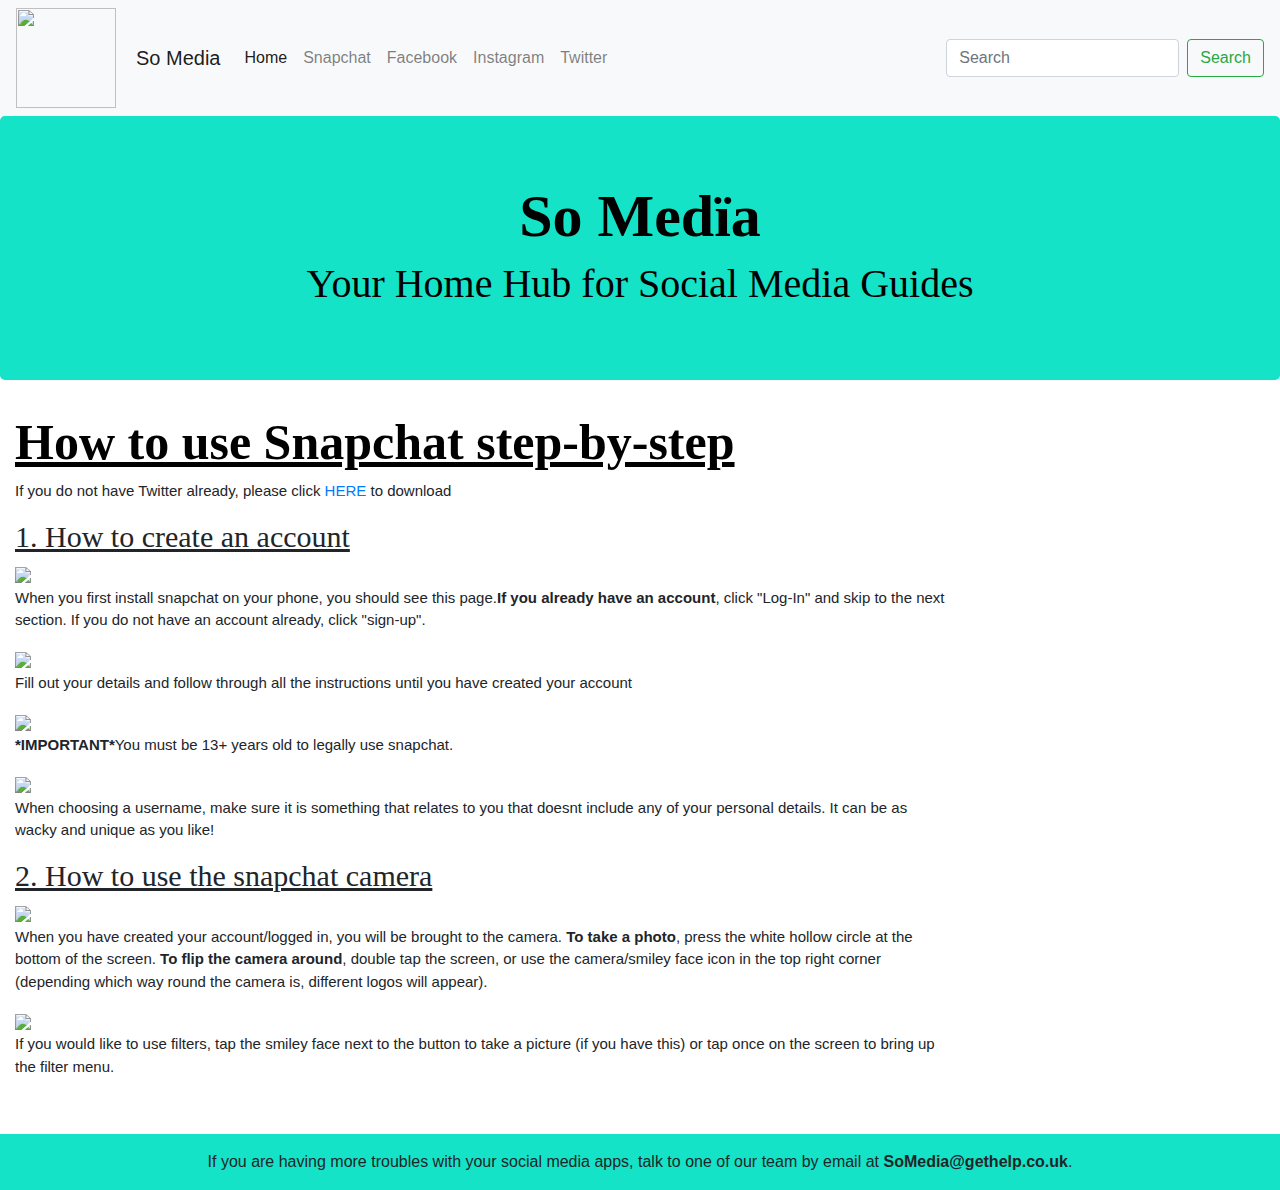
==== Snapchat.html @ 22637936 "Twitter page and hyperlinks" ====
<!DOCTYPE html>
<html>
  <head>
    <meta charset="UTF-8">
    <link href="css/bootstrap.css" rel="stylesheet">
    <link rel="stylesheet" type="text/css" href="css/stylesheetLauren.css">
    <script src="https://code.jquery.com/jquery-3.3.1.slim.min.js" integrity="sha384-q8i/X+965DzO0rT7abK41JStQIAqVgRVzpbzo5smXKp4YfRvH+8abtTE1Pi6jizo" crossorigin="anonymous"></script>
  <script src="https://cdnjs.cloudflare.com/ajax/libs/popper.js/1.14.3/umd/popper.min.js" integrity="sha384-ZMP7rVo3mIykV+2+9J3UJ46jBk0WLaUAdn689aCwoqbBJiSnjAK/l8WvCWPIPm49" crossorigin="anonymous"></script>
  <script src="https://stackpath.bootstrapcdn.com/bootstrap/4.1.3/js/bootstrap.min.js" integrity="sha384-ChfqqxuZUCnJSK3+MXmPNIyE6ZbWh2IMqE241rYiqJxyMiZ6OW/JmZQ5stwEULTy" crossorigin="anonymous"></script>
  <title>Home Page</title>
  </head>
  <body>

    <!-- Navbar -->
    <nav class="navbar navbar-expand-lg navbar-light bg-light">
      <img src="images/website_logo.png" width="100" height="100" class="d-inline-block align-top" alt="">
      <a id='heading' class="navbar-brand" href="#"> So Media
      </a>
        <button class="navbar-toggler" type="button" data-toggle="collapse" data-target="#navbarNavAltMarkup" aria-controls="navbarNavAltMarkup" aria-expanded="false" aria-label="Toggle navigation">
          <span class="navbar-toggler-icon"></span>
        </button>
        <div class="collapse navbar-collapse" id="navbarNavAltMarkup">
          <div class="navbar-nav">
            <a class="nav-item nav-link active" href="#">Home <span class="sr-only">(current)</span></a>
            <a class="nav-item nav-link" href="#">Snapchat</a>
            <a class="nav-item nav-link" href="#">Facebook</a>
            <a class="nav-item nav-link" href="#">Instagram</a>
            <a class="nav-item nav-link" href="#">Twitter</a>
          </div>
        </div>


      <form class="form-inline">
        <input class="form-control mr-sm-2" type="search" placeholder="Search" aria-label="Search">
        <button class="btn btn-outline-success my-2 my-sm-0" type="submit">Search</button>
      </form>
    </nav>
    <!-- End of navbar -->


<!-- Jumbotron with website title -->
    <div class="jumbotron jumbotron-title">
      <div class='container-fluid text-center'>
        <h1 style="font-size:60px;"><strong>So Medїa</strong></h1>
          <h2 style="font-size:40px;">Your Home Hub for Social Media Guides</h2>
      </div>
    </div>
  <!-- End of jumbotron -->

      <div class="col-sm-9">
        <h2 style="font-size:50px;"><strong><u>How to use Snapchat step-by-step</u></strong></h2>
            <p style="font-size:15px;"> If you do not have Twitter already, please click <a href="https://itunes.apple.com/gb/app/snapchat/id447188370?mt=8">HERE</a> to download</p>
        <h4 style="font-size:30px;"><u>1. How to create an account</u></h4>
        <img class="snapchat-image img-responsive" src="Website-Images/IMG_3070.png">
        <p style="font-size:15px;">When you first install snapchat on your phone, you should see this page.<strong>If you already have an account</strong>, click "Log-In" and skip to the next section. If you do not have an account already, click "sign-up".</p>
        <img class="snapchat-image img-responsive" src="Website-Images/IMG_3071.png">
        <p style="font-size:15px;">Fill out your details and follow through all the instructions until you have created your account</p>
        <img class="snapchat-image img-responsive" src="Website-Images/IMG_3072.png">
        <p style="font-size:15px;"><strong>*IMPORTANT*</strong>You must be 13+ years old to legally use snapchat.</p>
        <img class="snapchat-image img-responsive" src="Website-Images/IMG_3073.png">
        <p style="font-size:15px;">When choosing a username, make sure it is something that relates to you that doesnt include any of your personal details. It can be as wacky and unique as you like!</p>
        <p> </p>
        <h4 style="font-size:30px;"><u>2. How to use the snapchat camera</u></h4>
        <img class="snapchat-image img-responsive" src="Website-Images/IMG_3077.png">
        <p style="font-size:15px;">When you have created your account/logged in, you will be brought to the camera.
          <strong>To take a photo</strong>, press the white hollow circle at the bottom of the screen.
          <strong>To flip the camera around</strong>, double tap the screen, or use the camera/smiley face icon in the top right corner (depending which way round the camera is, different logos will appear).</p>
        <img class="snapchat-image img-responsive" src="Website-Images/IMG_3075.png">
        <p style="font-size:15px;">If you would like to use filters, tap the smiley face next to the button to take a picture (if you have this) or tap once on the screen to bring up the filter menu.</p>
      </div>
    </div>


<div class="footer">If you are having more troubles with your social media apps, talk to one of our team by email at<strong> SoMedia@gethelp.co.uk</strong>.</div>
---- css/stylesheetLauren.css ----
<style>
.footer {
  position: fixed;
  left: 0;
  bottom: 0;
  width: 100%;
  background-color: #14e3c7;
  color: white;
  text-align: center;
}
</style>

<div class="footer">
<p>Footer</p>
</div>

body {

}
h1 {
  color:black;
  font-family: Vodafone Rg;
  background-color: #14e3c7;
}
h2 {
  color:black;
  font-family:Vodafone Rg;
}

h4 {
  font-family: Vodafone Rg;
  background-color: White;
}

.jumbotron-title {
    background-color:#14e3c7;
}
/*
  * {box-sizing:border-box} */
  body {

  }
  #heading {
    padding-left: 20px;
  }
  h1 {
    color:black;
    font-family: 'Vodafone Rg';
    background-color: #14e3c7;
  }
  h2 {
    color:black;
    font-family: 'Vodafone Rg';
  }

  h4 {
    font-family: 'Vodafone Rg';
    background-color: White;
  }

  .jumbotron-title {
      background-color:#14e3c7;
  }
  /*
    * {box-sizing:border-box} */

  .snapchat-image {
    max-width: 200px;
  }

  #bottom_jumbo {
    padding-left: 225px;
  }

  /**
 * Demo Styles
 */

html {
  height: 100%;
  box-sizing: border-box;
}

*,
*:before,
*:after {
  box-sizing: inherit;
}

body {
  position: relative;
  margin: 0;
  padding-bottom: 6rem;
  min-height: 100%;
  font-family: "Helvetica Neue", Arial, sans-serif;
}

.demo {
  margin: 0 auto;
  padding-top: 64px;
  max-width: 640px;
  width: 94%;
}

.demo h1 {
  margin-top: 0;
}

/**
 * Footer Styles
 */

.footer {
  position: absolute;
  right: 0;
  bottom: 0;
  left: 0;
  padding: 1rem;
  background-color: #14e3c7;
  text-align: center;
}
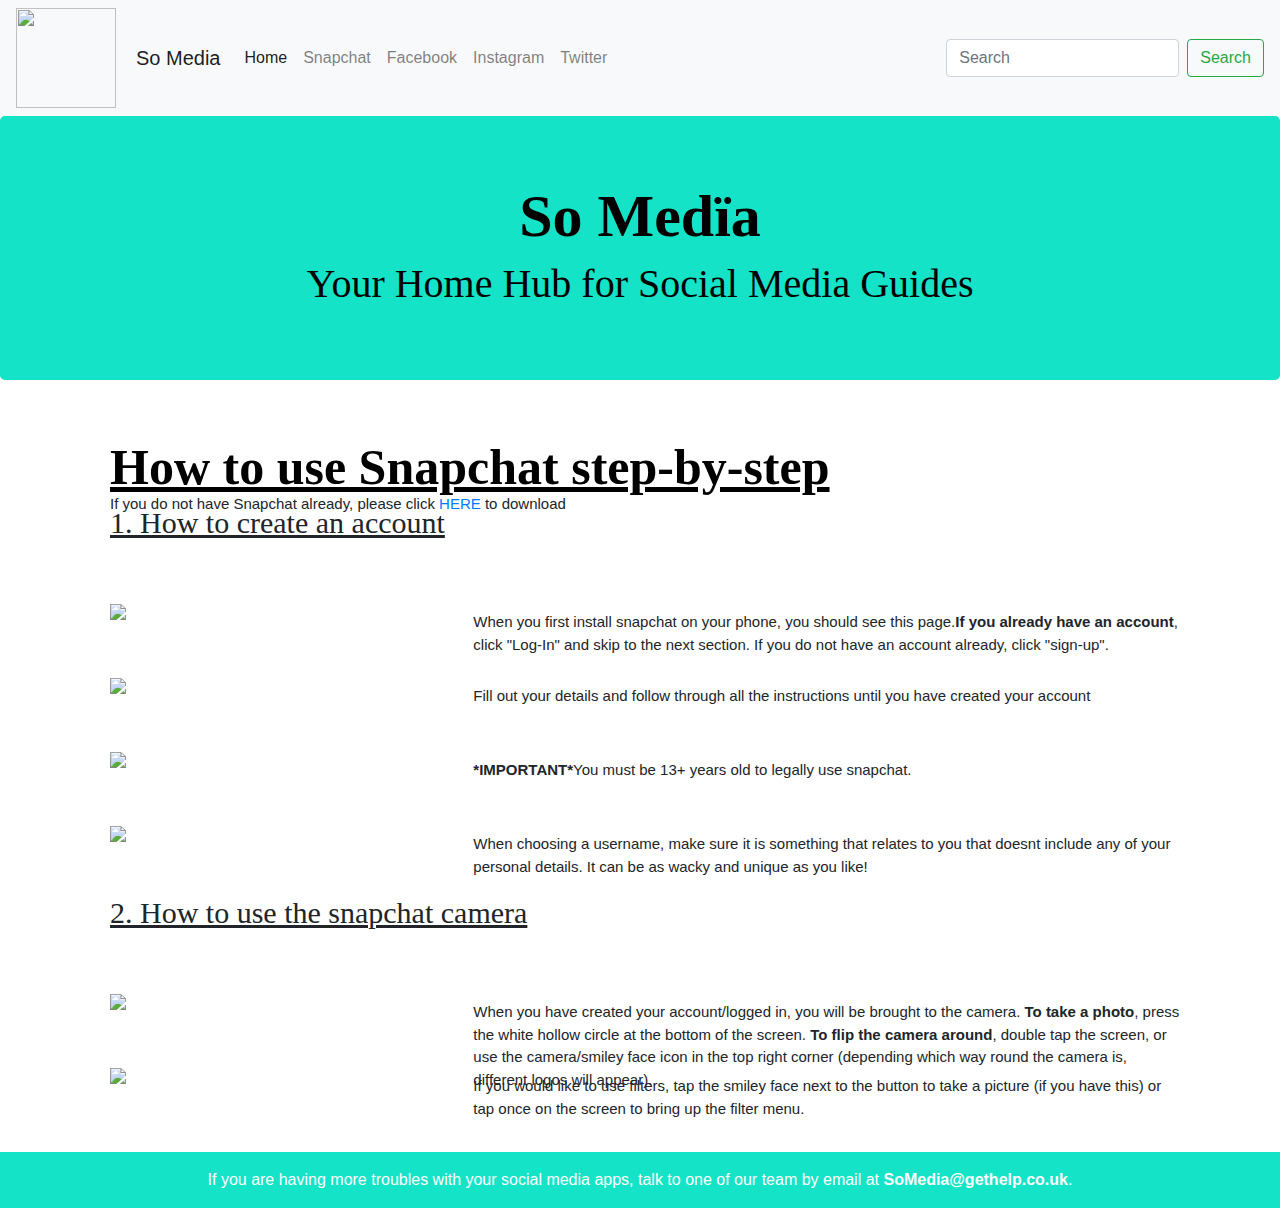
==== commit f24fbbf6: "changes" ====
--- a/Snapchat.html
+++ b/Snapchat.html
@@ -46,29 +46,80 @@
       </div>
     </div>
   <!-- End of jumbotron -->
-
+<div class='container'>
+  <div class='row'>
       <div class="col-sm-9">
         <h2 style="font-size:50px;"><strong><u>How to use Snapchat step-by-step</u></strong></h2>
-            <p style="font-size:15px;"> If you do not have Twitter already, please click <a href="https://itunes.apple.com/gb/app/snapchat/id447188370?mt=8">HERE</a> to download</p>
+            <p style="font-size:15px;"> If you do not have Snapchat already, please click <a href="https://itunes.apple.com/gb/app/snapchat/id447188370?mt=8">HERE</a> to download</p>
         <h4 style="font-size:30px;"><u>1. How to create an account</u></h4>
+      </div>
+  </div>
+
+    <div class='row'>
+      <div class='col-sm-4'>
         <img class="snapchat-image img-responsive" src="Website-Images/IMG_3070.png">
+      </div>
+      <div class='col-sm-8'>
         <p style="font-size:15px;">When you first install snapchat on your phone, you should see this page.<strong>If you already have an account</strong>, click "Log-In" and skip to the next section. If you do not have an account already, click "sign-up".</p>
-        <img class="snapchat-image img-responsive" src="Website-Images/IMG_3071.png">
-        <p style="font-size:15px;">Fill out your details and follow through all the instructions until you have created your account</p>
-        <img class="snapchat-image img-responsive" src="Website-Images/IMG_3072.png">
-        <p style="font-size:15px;"><strong>*IMPORTANT*</strong>You must be 13+ years old to legally use snapchat.</p>
-        <img class="snapchat-image img-responsive" src="Website-Images/IMG_3073.png">
-        <p style="font-size:15px;">When choosing a username, make sure it is something that relates to you that doesnt include any of your personal details. It can be as wacky and unique as you like!</p>
-        <p> </p>
-        <h4 style="font-size:30px;"><u>2. How to use the snapchat camera</u></h4>
-        <img class="snapchat-image img-responsive" src="Website-Images/IMG_3077.png">
-        <p style="font-size:15px;">When you have created your account/logged in, you will be brought to the camera.
-          <strong>To take a photo</strong>, press the white hollow circle at the bottom of the screen.
-          <strong>To flip the camera around</strong>, double tap the screen, or use the camera/smiley face icon in the top right corner (depending which way round the camera is, different logos will appear).</p>
-        <img class="snapchat-image img-responsive" src="Website-Images/IMG_3075.png">
-        <p style="font-size:15px;">If you would like to use filters, tap the smiley face next to the button to take a picture (if you have this) or tap once on the screen to bring up the filter menu.</p>
       </div>
     </div>
 
 
+    <div class='row'>
+      <div class='col-sm-4'>
+        <img class="snapchat-image img-responsive" src="Website-Images/IMG_3071.png">
+      </div>
+      <div class='col-sm-8'>
+        <p style="font-size:15px;">Fill out your details and follow through all the instructions until you have created your account</p>
+      </div>
+    </div>
+
+    <div class='row'>
+      <div class='col-sm-4'>
+        <img class="snapchat-image img-responsive" src="Website-Images/IMG_3072.png">
+      </div>
+        <div class='col-sm-8'>
+        <p style="font-size:15px;"><strong>*IMPORTANT*</strong>You must be 13+ years old to legally use snapchat.</p>
+      </div>
+    </div>
+
+    <div class='row'>
+      <div class='col-sm-4'>
+        <img class="snapchat-image img-responsive" src="Website-Images/IMG_3073.png">
+      </div>
+        <div class='col-sm-8'>
+          <p style="font-size:15px;">When choosing a username, make sure it is something that relates to you that doesnt include any of your personal details. It can be as wacky and unique as you like!</p><p>  </p>
+        </div>
+      </div>
+    </div>
+
+    <div class='container'>
+      <div class='row'>
+          <div class="col-sm-9">
+            <h4 style="font-size:30px;"><u>2. How to use the snapchat camera</u></h4>
+          </div>
+      </div>
+          <div class='row'>
+            <div class='col-sm-4'>
+              <img class="snapchat-image img-responsive" src="Website-Images/IMG_3077.png">
+            </div>
+
+            <div class='col-sm-8'>
+              <p style="font-size:15px;">When you have created your account/logged in, you will be brought to the camera.
+                <strong>To take a photo</strong>, press the white hollow circle at the bottom of the screen.
+                <strong>To flip the camera around</strong>, double tap the screen, or use the camera/smiley face icon in the top right corner (depending which way round the camera is, different logos will appear).</p>
+            </div>
+          </div>
+            <div class='row'>
+              <div class='col-sm-4'>
+                <img class="snapchat-image img-responsive" src="Website-Images/IMG_3075.png">
+              </div>
+                <div class='col-sm-8'>
+                  <p style="font-size:15px;">If you would like to use filters, tap the smiley face next to the button to take a picture (if you have this) or tap once on the screen to bring up the filter menu.</p>
+                </div>
+            </div>
+          </div>
+        </div>
+
+
 <div class="footer">If you are having more troubles with your social media apps, talk to one of our team by email at<strong> SoMedia@gethelp.co.uk</strong>.</div>
--- a/css/stylesheetLauren.css
+++ b/css/stylesheetLauren.css
@@ -1,4 +1,4 @@
-<style>
+
 .footer {
   position: fixed;
   left: 0;
@@ -8,11 +8,17 @@
   color: white;
   text-align: center;
 }
-</style>
+p {
+  top: 50%;
+  vertical-align: middle;
+  position: absolute;
+  
+}
 
-<div class="footer">
-<p>Footer</p>
-</div>
+.row {
+  padding: 25px;
+}
+
 
 body {
 
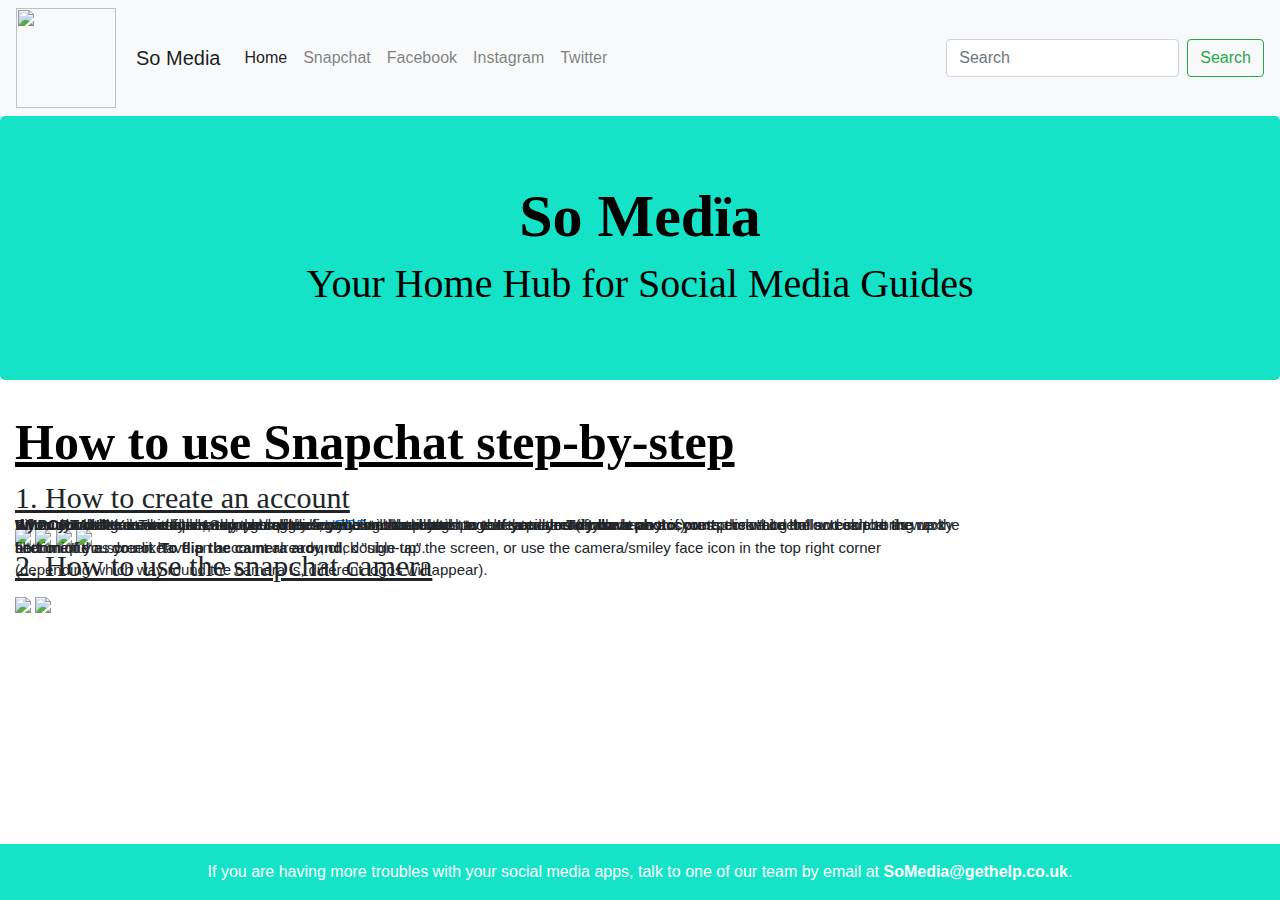
==== commit 2eee03c2: "snapchat and twitter" ====
--- a/Snapchat.html
+++ b/Snapchat.html
@@ -21,11 +21,11 @@
         </button>
         <div class="collapse navbar-collapse" id="navbarNavAltMarkup">
           <div class="navbar-nav">
-            <a class="nav-item nav-link active" href="#">Home <span class="sr-only">(current)</span></a>
-            <a class="nav-item nav-link" href="#">Snapchat</a>
+            <a class="nav-item nav-link active" href="index.html">Home <span class="sr-only">(current)</span></a>
+            <a class="nav-item nav-link" href="Snapchat.html">Snapchat</a>
             <a class="nav-item nav-link" href="#">Facebook</a>
             <a class="nav-item nav-link" href="#">Instagram</a>
-            <a class="nav-item nav-link" href="#">Twitter</a>
+            <a class="nav-item nav-link" href="Twitter.html">Twitter</a>
           </div>
         </div>
 
@@ -46,80 +46,29 @@
       </div>
     </div>
   <!-- End of jumbotron -->
-<div class='container'>
-  <div class='row'>
+
       <div class="col-sm-9">
         <h2 style="font-size:50px;"><strong><u>How to use Snapchat step-by-step</u></strong></h2>
-            <p style="font-size:15px;"> If you do not have Snapchat already, please click <a href="https://itunes.apple.com/gb/app/snapchat/id447188370?mt=8">HERE</a> to download</p>
+            <p style="font-size:15px;"> If you do not have Twitter already, please click <a href="https://itunes.apple.com/gb/app/snapchat/id447188370?mt=8">HERE</a> to download</p>
         <h4 style="font-size:30px;"><u>1. How to create an account</u></h4>
-      </div>
-  </div>
-
-    <div class='row'>
-      <div class='col-sm-4'>
         <img class="snapchat-image img-responsive" src="Website-Images/IMG_3070.png">
-      </div>
-      <div class='col-sm-8'>
         <p style="font-size:15px;">When you first install snapchat on your phone, you should see this page.<strong>If you already have an account</strong>, click "Log-In" and skip to the next section. If you do not have an account already, click "sign-up".</p>
+        <img class="snapchat-image img-responsive" src="Website-Images/IMG_3071.png">
+        <p style="font-size:15px;">Fill out your details and follow through all the instructions until you have created your account</p>
+        <img class="snapchat-image img-responsive" src="Website-Images/IMG_3072.png">
+        <p style="font-size:15px;"><strong>*IMPORTANT*</strong>You must be 13+ years old to legally use snapchat.</p>
+        <img class="snapchat-image img-responsive" src="Website-Images/IMG_3073.png">
+        <p style="font-size:15px;">When choosing a username, make sure it is something that relates to you that doesnt include any of your personal details. It can be as wacky and unique as you like!</p>
+        <p> </p>
+        <h4 style="font-size:30px;"><u>2. How to use the snapchat camera</u></h4>
+        <img class="snapchat-image img-responsive" src="Website-Images/IMG_3077.png">
+        <p style="font-size:15px;">When you have created your account/logged in, you will be brought to the camera.
+          <strong>To take a photo</strong>, press the white hollow circle at the bottom of the screen.
+          <strong>To flip the camera around</strong>, double tap the screen, or use the camera/smiley face icon in the top right corner (depending which way round the camera is, different logos will appear).</p>
+        <img class="snapchat-image img-responsive" src="Website-Images/IMG_3075.png">
+        <p style="font-size:15px;">If you would like to use filters, tap the smiley face next to the button to take a picture (if you have this) or tap once on the screen to bring up the filter menu.</p>
       </div>
     </div>
 
 
-    <div class='row'>
-      <div class='col-sm-4'>
-        <img class="snapchat-image img-responsive" src="Website-Images/IMG_3071.png">
-      </div>
-      <div class='col-sm-8'>
-        <p style="font-size:15px;">Fill out your details and follow through all the instructions until you have created your account</p>
-      </div>
-    </div>
-
-    <div class='row'>
-      <div class='col-sm-4'>
-        <img class="snapchat-image img-responsive" src="Website-Images/IMG_3072.png">
-      </div>
-        <div class='col-sm-8'>
-        <p style="font-size:15px;"><strong>*IMPORTANT*</strong>You must be 13+ years old to legally use snapchat.</p>
-      </div>
-    </div>
-
-    <div class='row'>
-      <div class='col-sm-4'>
-        <img class="snapchat-image img-responsive" src="Website-Images/IMG_3073.png">
-      </div>
-        <div class='col-sm-8'>
-          <p style="font-size:15px;">When choosing a username, make sure it is something that relates to you that doesnt include any of your personal details. It can be as wacky and unique as you like!</p><p>  </p>
-        </div>
-      </div>
-    </div>
-
-    <div class='container'>
-      <div class='row'>
-          <div class="col-sm-9">
-            <h4 style="font-size:30px;"><u>2. How to use the snapchat camera</u></h4>
-          </div>
-      </div>
-          <div class='row'>
-            <div class='col-sm-4'>
-              <img class="snapchat-image img-responsive" src="Website-Images/IMG_3077.png">
-            </div>
-
-            <div class='col-sm-8'>
-              <p style="font-size:15px;">When you have created your account/logged in, you will be brought to the camera.
-                <strong>To take a photo</strong>, press the white hollow circle at the bottom of the screen.
-                <strong>To flip the camera around</strong>, double tap the screen, or use the camera/smiley face icon in the top right corner (depending which way round the camera is, different logos will appear).</p>
-            </div>
-          </div>
-            <div class='row'>
-              <div class='col-sm-4'>
-                <img class="snapchat-image img-responsive" src="Website-Images/IMG_3075.png">
-              </div>
-                <div class='col-sm-8'>
-                  <p style="font-size:15px;">If you would like to use filters, tap the smiley face next to the button to take a picture (if you have this) or tap once on the screen to bring up the filter menu.</p>
-                </div>
-            </div>
-          </div>
-        </div>
-
-
 <div class="footer">If you are having more troubles with your social media apps, talk to one of our team by email at<strong> SoMedia@gethelp.co.uk</strong>.</div>
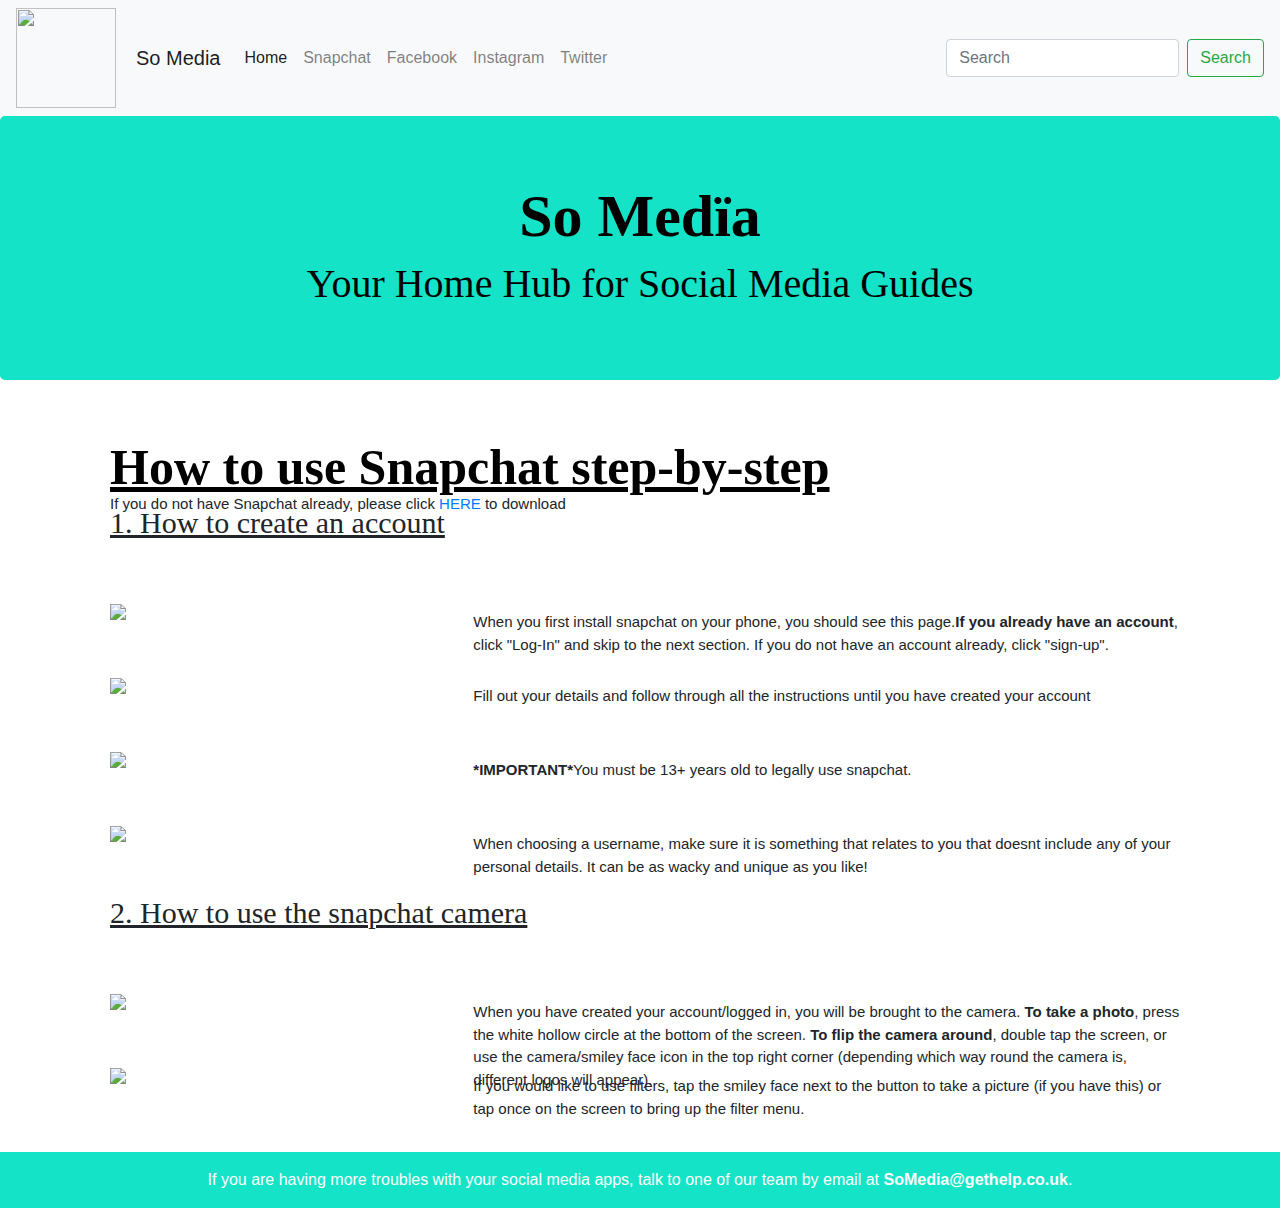
==== commit 459813da: "Merge branch 'Twig' of https://github.com/XxlozbornexX/Website-Project into Twig" ====
--- a/Snapchat.html
+++ b/Snapchat.html
@@ -46,29 +46,80 @@
       </div>
     </div>
   <!-- End of jumbotron -->
-
+<div class='container'>
+  <div class='row'>
       <div class="col-sm-9">
         <h2 style="font-size:50px;"><strong><u>How to use Snapchat step-by-step</u></strong></h2>
-            <p style="font-size:15px;"> If you do not have Twitter already, please click <a href="https://itunes.apple.com/gb/app/snapchat/id447188370?mt=8">HERE</a> to download</p>
+            <p style="font-size:15px;"> If you do not have Snapchat already, please click <a href="https://itunes.apple.com/gb/app/snapchat/id447188370?mt=8">HERE</a> to download</p>
         <h4 style="font-size:30px;"><u>1. How to create an account</u></h4>
+      </div>
+  </div>
+
+    <div class='row'>
+      <div class='col-sm-4'>
         <img class="snapchat-image img-responsive" src="Website-Images/IMG_3070.png">
+      </div>
+      <div class='col-sm-8'>
         <p style="font-size:15px;">When you first install snapchat on your phone, you should see this page.<strong>If you already have an account</strong>, click "Log-In" and skip to the next section. If you do not have an account already, click "sign-up".</p>
-        <img class="snapchat-image img-responsive" src="Website-Images/IMG_3071.png">
-        <p style="font-size:15px;">Fill out your details and follow through all the instructions until you have created your account</p>
-        <img class="snapchat-image img-responsive" src="Website-Images/IMG_3072.png">
-        <p style="font-size:15px;"><strong>*IMPORTANT*</strong>You must be 13+ years old to legally use snapchat.</p>
-        <img class="snapchat-image img-responsive" src="Website-Images/IMG_3073.png">
-        <p style="font-size:15px;">When choosing a username, make sure it is something that relates to you that doesnt include any of your personal details. It can be as wacky and unique as you like!</p>
-        <p> </p>
-        <h4 style="font-size:30px;"><u>2. How to use the snapchat camera</u></h4>
-        <img class="snapchat-image img-responsive" src="Website-Images/IMG_3077.png">
-        <p style="font-size:15px;">When you have created your account/logged in, you will be brought to the camera.
-          <strong>To take a photo</strong>, press the white hollow circle at the bottom of the screen.
-          <strong>To flip the camera around</strong>, double tap the screen, or use the camera/smiley face icon in the top right corner (depending which way round the camera is, different logos will appear).</p>
-        <img class="snapchat-image img-responsive" src="Website-Images/IMG_3075.png">
-        <p style="font-size:15px;">If you would like to use filters, tap the smiley face next to the button to take a picture (if you have this) or tap once on the screen to bring up the filter menu.</p>
       </div>
     </div>
 
 
+    <div class='row'>
+      <div class='col-sm-4'>
+        <img class="snapchat-image img-responsive" src="Website-Images/IMG_3071.png">
+      </div>
+      <div class='col-sm-8'>
+        <p style="font-size:15px;">Fill out your details and follow through all the instructions until you have created your account</p>
+      </div>
+    </div>
+
+    <div class='row'>
+      <div class='col-sm-4'>
+        <img class="snapchat-image img-responsive" src="Website-Images/IMG_3072.png">
+      </div>
+        <div class='col-sm-8'>
+        <p style="font-size:15px;"><strong>*IMPORTANT*</strong>You must be 13+ years old to legally use snapchat.</p>
+      </div>
+    </div>
+
+    <div class='row'>
+      <div class='col-sm-4'>
+        <img class="snapchat-image img-responsive" src="Website-Images/IMG_3073.png">
+      </div>
+        <div class='col-sm-8'>
+          <p style="font-size:15px;">When choosing a username, make sure it is something that relates to you that doesnt include any of your personal details. It can be as wacky and unique as you like!</p><p>  </p>
+        </div>
+      </div>
+    </div>
+
+    <div class='container'>
+      <div class='row'>
+          <div class="col-sm-9">
+            <h4 style="font-size:30px;"><u>2. How to use the snapchat camera</u></h4>
+          </div>
+      </div>
+          <div class='row'>
+            <div class='col-sm-4'>
+              <img class="snapchat-image img-responsive" src="Website-Images/IMG_3077.png">
+            </div>
+
+            <div class='col-sm-8'>
+              <p style="font-size:15px;">When you have created your account/logged in, you will be brought to the camera.
+                <strong>To take a photo</strong>, press the white hollow circle at the bottom of the screen.
+                <strong>To flip the camera around</strong>, double tap the screen, or use the camera/smiley face icon in the top right corner (depending which way round the camera is, different logos will appear).</p>
+            </div>
+          </div>
+            <div class='row'>
+              <div class='col-sm-4'>
+                <img class="snapchat-image img-responsive" src="Website-Images/IMG_3075.png">
+              </div>
+                <div class='col-sm-8'>
+                  <p style="font-size:15px;">If you would like to use filters, tap the smiley face next to the button to take a picture (if you have this) or tap once on the screen to bring up the filter menu.</p>
+                </div>
+            </div>
+          </div>
+        </div>
+
+
 <div class="footer">If you are having more troubles with your social media apps, talk to one of our team by email at<strong> SoMedia@gethelp.co.uk</strong>.</div>
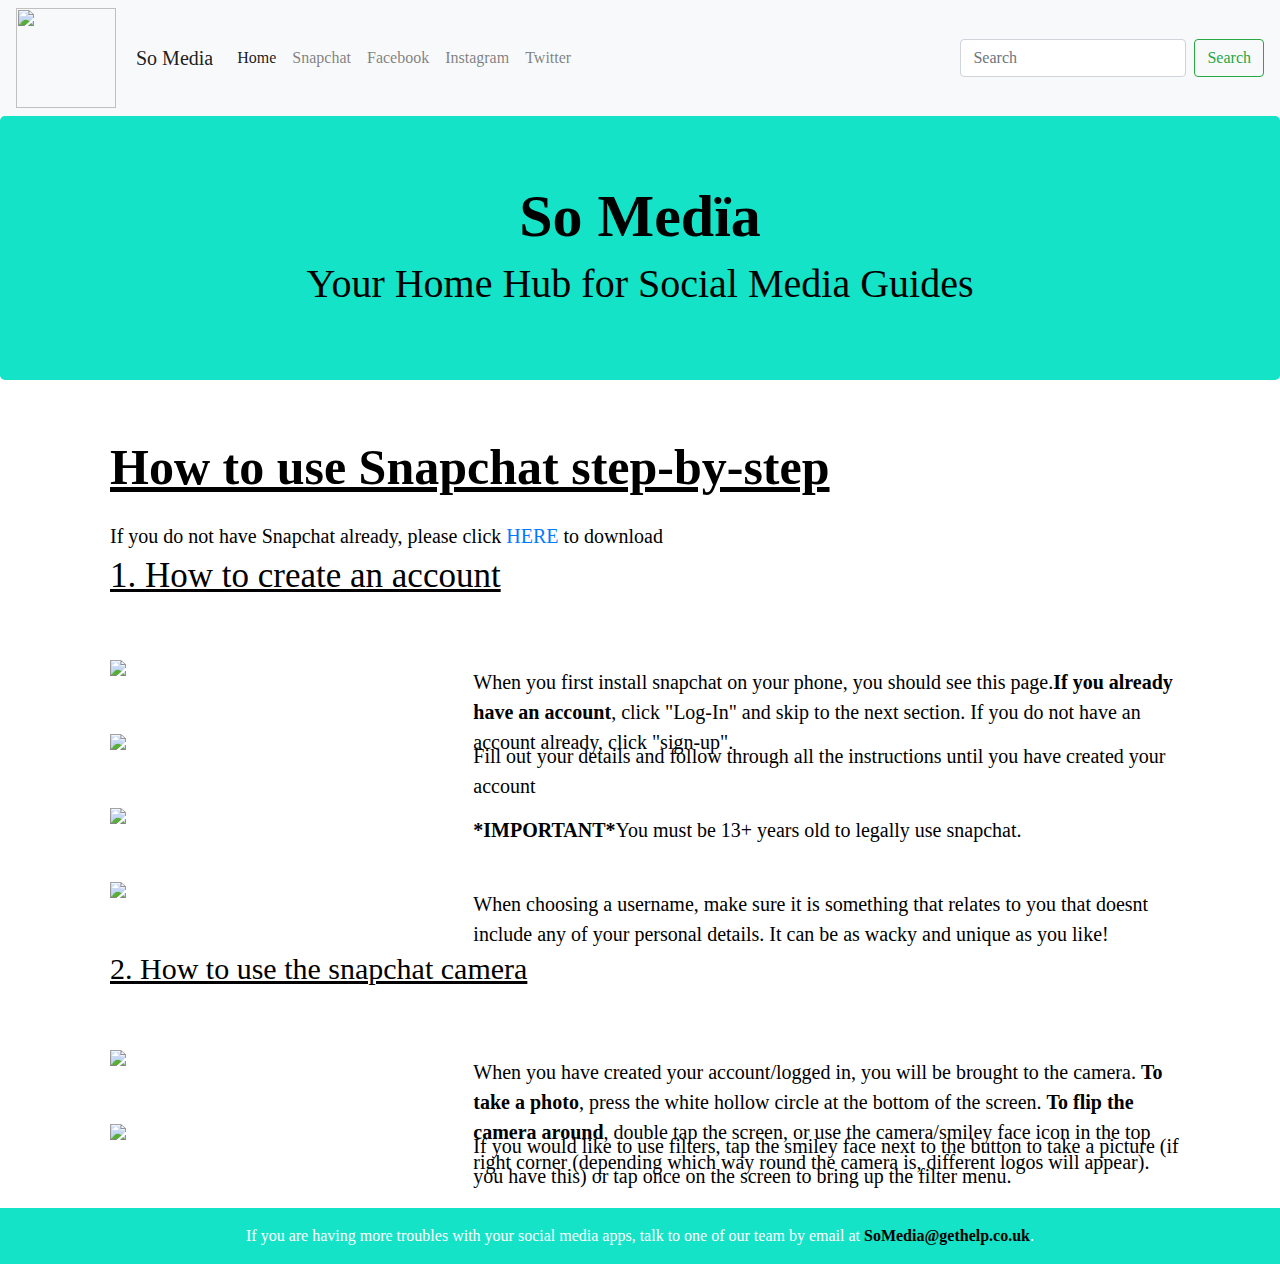
==== commit ad0a46a3: "space added" ====
--- a/Snapchat.html
+++ b/Snapchat.html
@@ -50,8 +50,8 @@
   <div class='row'>
       <div class="col-sm-9">
         <h2 style="font-size:50px;"><strong><u>How to use Snapchat step-by-step</u></strong></h2>
-            <p style="font-size:15px;"> If you do not have Snapchat already, please click <a href="https://itunes.apple.com/gb/app/snapchat/id447188370?mt=8">HERE</a> to download</p>
-        <h4 style="font-size:30px;"><u>1. How to create an account</u></h4>
+            <p style="font-size:20px;"> If you do not have Snapchat already, please click <a href="https://itunes.apple.com/gb/app/snapchat/id447188370?mt=8">HERE</a> to download</p>
+        <h4 style="font-size:35px;padding-top:50px;"><u>1. How to create an account</u></h4>
       </div>
   </div>
 
@@ -60,7 +60,7 @@
         <img class="snapchat-image img-responsive" src="Website-Images/IMG_3070.png">
       </div>
       <div class='col-sm-8'>
-        <p style="font-size:15px;">When you first install snapchat on your phone, you should see this page.<strong>If you already have an account</strong>, click "Log-In" and skip to the next section. If you do not have an account already, click "sign-up".</p>
+        <p style="font-size:20px;">When you first install snapchat on your phone, you should see this page.<strong>If you already have an account</strong>, click "Log-In" and skip to the next section. If you do not have an account already, click "sign-up".</p>
       </div>
     </div>
 
@@ -70,7 +70,7 @@
         <img class="snapchat-image img-responsive" src="Website-Images/IMG_3071.png">
       </div>
       <div class='col-sm-8'>
-        <p style="font-size:15px;">Fill out your details and follow through all the instructions until you have created your account</p>
+        <p style="font-size:20px;">Fill out your details and follow through all the instructions until you have created your account</p>
       </div>
     </div>
 
@@ -79,7 +79,7 @@
         <img class="snapchat-image img-responsive" src="Website-Images/IMG_3072.png">
       </div>
         <div class='col-sm-8'>
-        <p style="font-size:15px;"><strong>*IMPORTANT*</strong>You must be 13+ years old to legally use snapchat.</p>
+        <p style="font-size:20px;"><strong>*IMPORTANT*</strong>You must be 13+ years old to legally use snapchat.</p>
       </div>
     </div>
 
@@ -88,7 +88,7 @@
         <img class="snapchat-image img-responsive" src="Website-Images/IMG_3073.png">
       </div>
         <div class='col-sm-8'>
-          <p style="font-size:15px;">When choosing a username, make sure it is something that relates to you that doesnt include any of your personal details. It can be as wacky and unique as you like!</p><p>  </p>
+          <p style="font-size:20px;">When choosing a username, make sure it is something that relates to you that doesnt include any of your personal details. It can be as wacky and unique as you like!</p><p>  </p>
         </div>
       </div>
     </div>
@@ -105,7 +105,7 @@
             </div>
 
             <div class='col-sm-8'>
-              <p style="font-size:15px;">When you have created your account/logged in, you will be brought to the camera.
+              <p style="font-size:20px;">When you have created your account/logged in, you will be brought to the camera.
                 <strong>To take a photo</strong>, press the white hollow circle at the bottom of the screen.
                 <strong>To flip the camera around</strong>, double tap the screen, or use the camera/smiley face icon in the top right corner (depending which way round the camera is, different logos will appear).</p>
             </div>
@@ -115,7 +115,7 @@
                 <img class="snapchat-image img-responsive" src="Website-Images/IMG_3075.png">
               </div>
                 <div class='col-sm-8'>
-                  <p style="font-size:15px;">If you would like to use filters, tap the smiley face next to the button to take a picture (if you have this) or tap once on the screen to bring up the filter menu.</p>
+                  <p style="font-size:20px;">If you would like to use filters, tap the smiley face next to the button to take a picture (if you have this) or tap once on the screen to bring up the filter menu.</p>
                 </div>
             </div>
           </div>
--- a/css/stylesheetLauren.css
+++ b/css/stylesheetLauren.css
@@ -12,7 +12,7 @@
   top: 50%;
   vertical-align: middle;
   position: absolute;
-  
+
 }
 
 .row {
@@ -125,3 +125,8 @@
   background-color: #14e3c7;
   text-align: center;
 }
+
+*{
+  color: black;
+  font-family: Vodafone Rg;
+}
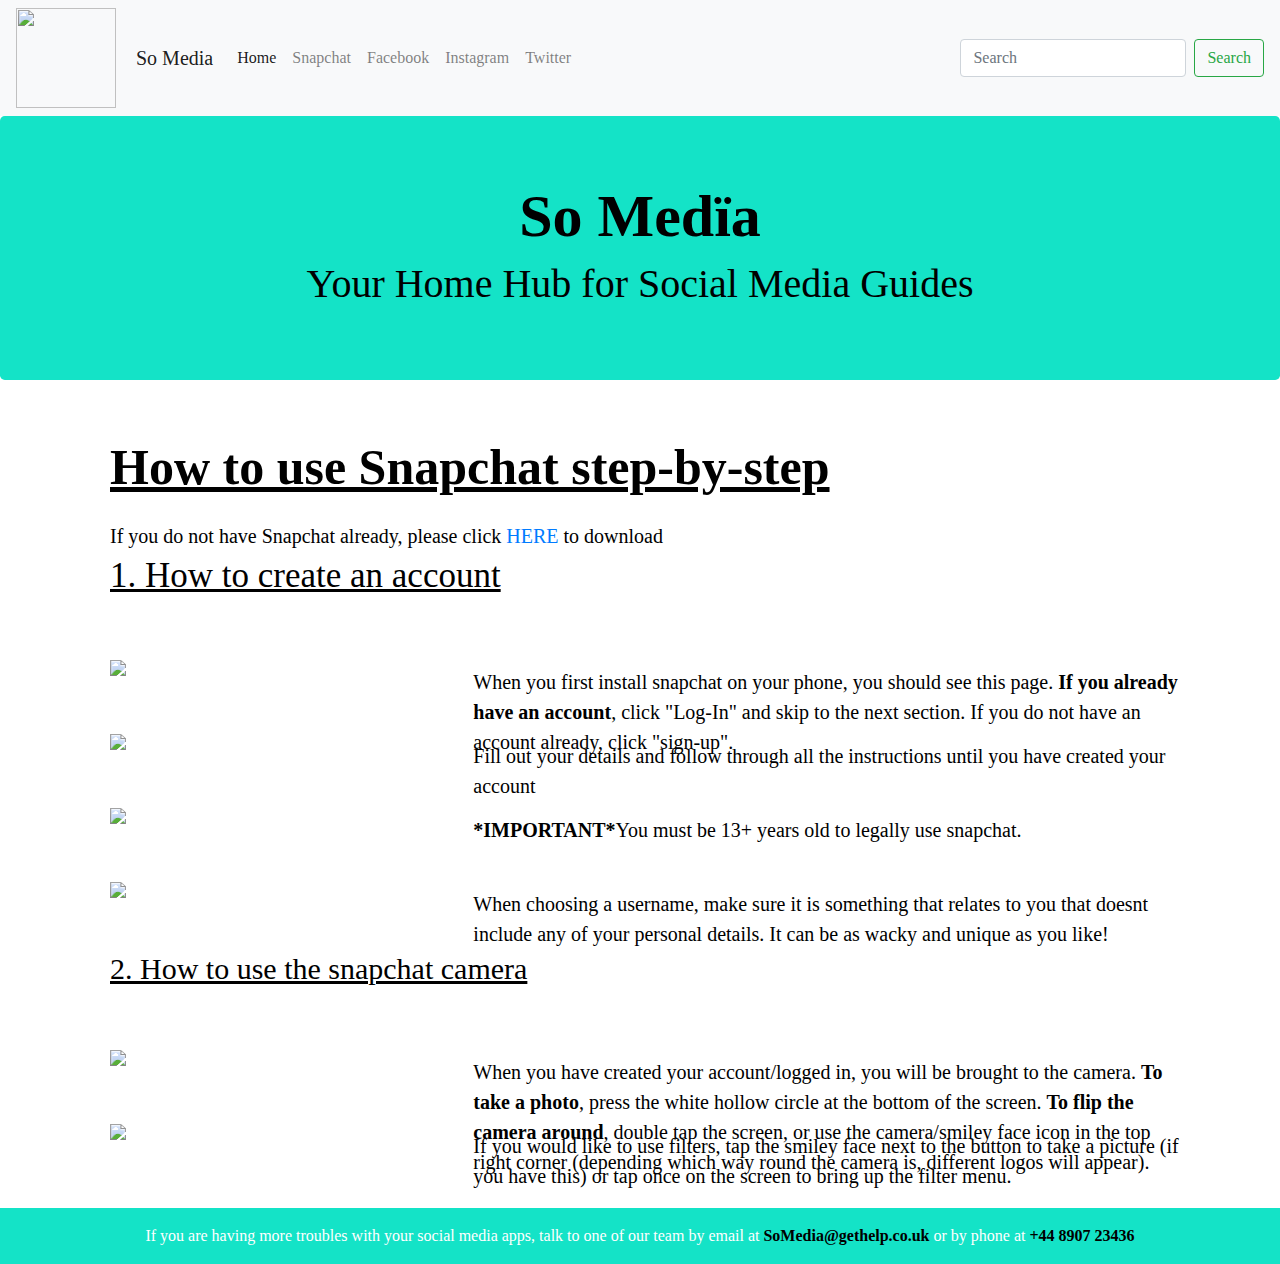
==== commit fa93ce45: "Twitter finished" ====
--- a/Snapchat.html
+++ b/Snapchat.html
@@ -1,66 +1,68 @@
 <!DOCTYPE html>
 <html>
-  <head>
-    <meta charset="UTF-8">
-    <link href="css/bootstrap.css" rel="stylesheet">
-    <link rel="stylesheet" type="text/css" href="css/stylesheetLauren.css">
-    <script src="https://code.jquery.com/jquery-3.3.1.slim.min.js" integrity="sha384-q8i/X+965DzO0rT7abK41JStQIAqVgRVzpbzo5smXKp4YfRvH+8abtTE1Pi6jizo" crossorigin="anonymous"></script>
+
+<head>
+  <meta charset="UTF-8">
+  <link href="css/bootstrap.css" rel="stylesheet">
+  <link rel="stylesheet" type="text/css" href="css/stylesheetLauren.css">
+  <script src="https://code.jquery.com/jquery-3.3.1.slim.min.js" integrity="sha384-q8i/X+965DzO0rT7abK41JStQIAqVgRVzpbzo5smXKp4YfRvH+8abtTE1Pi6jizo" crossorigin="anonymous"></script>
   <script src="https://cdnjs.cloudflare.com/ajax/libs/popper.js/1.14.3/umd/popper.min.js" integrity="sha384-ZMP7rVo3mIykV+2+9J3UJ46jBk0WLaUAdn689aCwoqbBJiSnjAK/l8WvCWPIPm49" crossorigin="anonymous"></script>
   <script src="https://stackpath.bootstrapcdn.com/bootstrap/4.1.3/js/bootstrap.min.js" integrity="sha384-ChfqqxuZUCnJSK3+MXmPNIyE6ZbWh2IMqE241rYiqJxyMiZ6OW/JmZQ5stwEULTy" crossorigin="anonymous"></script>
   <title>Home Page</title>
-  </head>
-  <body>
+</head>
 
-    <!-- Navbar -->
-    <nav class="navbar navbar-expand-lg navbar-light bg-light">
-      <img src="images/website_logo.png" width="100" height="100" class="d-inline-block align-top" alt="">
-      <a id='heading' class="navbar-brand" href="#"> So Media
+<body>
+
+  <!-- Navbar -->
+  <nav class="navbar navbar-expand-lg navbar-light bg-light">
+    <img src="images/website_logo.png" width="100" height="100" class="d-inline-block align-top" alt="">
+    <a id='heading' class="navbar-brand" href="#"> So Media
       </a>
-        <button class="navbar-toggler" type="button" data-toggle="collapse" data-target="#navbarNavAltMarkup" aria-controls="navbarNavAltMarkup" aria-expanded="false" aria-label="Toggle navigation">
+    <button class="navbar-toggler" type="button" data-toggle="collapse" data-target="#navbarNavAltMarkup" aria-controls="navbarNavAltMarkup" aria-expanded="false" aria-label="Toggle navigation">
           <span class="navbar-toggler-icon"></span>
         </button>
-        <div class="collapse navbar-collapse" id="navbarNavAltMarkup">
-          <div class="navbar-nav">
-            <a class="nav-item nav-link active" href="index.html">Home <span class="sr-only">(current)</span></a>
-            <a class="nav-item nav-link" href="Snapchat.html">Snapchat</a>
-            <a class="nav-item nav-link" href="#">Facebook</a>
-            <a class="nav-item nav-link" href="#">Instagram</a>
-            <a class="nav-item nav-link" href="Twitter.html">Twitter</a>
-          </div>
-        </div>
+    <div class="collapse navbar-collapse" id="navbarNavAltMarkup">
+      <div class="navbar-nav">
+        <a class="nav-item nav-link active" href="index.html">Home <span class="sr-only">(current)</span></a>
+        <a class="nav-item nav-link" href="Snapchat.html">Snapchat</a>
+        <a class="nav-item nav-link" href="#">Facebook</a>
+        <a class="nav-item nav-link" href="#">Instagram</a>
+        <a class="nav-item nav-link" href="Twitter.html">Twitter</a>
+      </div>
+    </div>
 
 
-      <form class="form-inline">
-        <input class="form-control mr-sm-2" type="search" placeholder="Search" aria-label="Search">
-        <button class="btn btn-outline-success my-2 my-sm-0" type="submit">Search</button>
-      </form>
-    </nav>
-    <!-- End of navbar -->
+    <form class="form-inline">
+      <input class="form-control mr-sm-2" type="search" placeholder="Search" aria-label="Search">
+      <button class="btn btn-outline-success my-2 my-sm-0" type="submit">Search</button>
+    </form>
+  </nav>
+  <!-- End of navbar -->
 
 
-<!-- Jumbotron with website title -->
-    <div class="jumbotron jumbotron-title">
-      <div class='container-fluid text-center'>
-        <h1 style="font-size:60px;"><strong>So Medїa</strong></h1>
-          <h2 style="font-size:40px;">Your Home Hub for Social Media Guides</h2>
+  <!-- Jumbotron with website title -->
+  <div class="jumbotron jumbotron-title">
+    <div class='container-fluid text-center'>
+      <h1 style="font-size:60px;"><strong>So Medїa</strong></h1>
+      <h2 style="font-size:40px;">Your Home Hub for Social Media Guides</h2>
+    </div>
+  </div>
+  <!-- End of jumbotron -->
+  <div class='container'>
+    <div class='row'>
+      <div class="col-sm-9">
+        <h2 style="font-size:50px;"><strong><u>How to use Snapchat step-by-step</u></strong></h2>
+        <p style="font-size:20px;"> If you do not have Snapchat already, please click <a href="https://itunes.apple.com/gb/app/snapchat/id447188370?mt=8">HERE</a> to download</p>
+        <h4 style="font-size:35px;padding-top:50px;"><u>1. How to create an account</u></h4>
       </div>
     </div>
-  <!-- End of jumbotron -->
-<div class='container'>
-  <div class='row'>
-      <div class="col-sm-9">
-        <h2 style="font-size:50px;"><strong><u>How to use Snapchat step-by-step</u></strong></h2>
-            <p style="font-size:20px;"> If you do not have Snapchat already, please click <a href="https://itunes.apple.com/gb/app/snapchat/id447188370?mt=8">HERE</a> to download</p>
-        <h4 style="font-size:35px;padding-top:50px;"><u>1. How to create an account</u></h4>
-      </div>
-  </div>
 
     <div class='row'>
       <div class='col-sm-4'>
         <img class="snapchat-image img-responsive" src="Website-Images/IMG_3070.png">
       </div>
       <div class='col-sm-8'>
-        <p style="font-size:20px;">When you first install snapchat on your phone, you should see this page.<strong>If you already have an account</strong>, click "Log-In" and skip to the next section. If you do not have an account already, click "sign-up".</p>
+        <p style="font-size:20px;">When you first install snapchat on your phone, you should see this page.<strong> If you already have an account</strong>, click "Log-In" and skip to the next section. If you do not have an account already, click "sign-up".</p>
       </div>
     </div>
 
@@ -78,7 +80,7 @@
       <div class='col-sm-4'>
         <img class="snapchat-image img-responsive" src="Website-Images/IMG_3072.png">
       </div>
-        <div class='col-sm-8'>
+      <div class='col-sm-8'>
         <p style="font-size:20px;"><strong>*IMPORTANT*</strong>You must be 13+ years old to legally use snapchat.</p>
       </div>
     </div>
@@ -87,39 +89,40 @@
       <div class='col-sm-4'>
         <img class="snapchat-image img-responsive" src="Website-Images/IMG_3073.png">
       </div>
-        <div class='col-sm-8'>
-          <p style="font-size:20px;">When choosing a username, make sure it is something that relates to you that doesnt include any of your personal details. It can be as wacky and unique as you like!</p><p>  </p>
-        </div>
+      <div class='col-sm-8'>
+        <p style="font-size:20px;">When choosing a username, make sure it is something that relates to you that doesnt include any of your personal details. It can be as wacky and unique as you like!</p>
+        <p> </p>
       </div>
     </div>
+  </div>
 
-    <div class='container'>
-      <div class='row'>
-          <div class="col-sm-9">
-            <h4 style="font-size:30px;"><u>2. How to use the snapchat camera</u></h4>
-          </div>
+  <div class='container'>
+    <div class='row'>
+      <div class="col-sm-9">
+        <h4 style="font-size:30px;"><u>2. How to use the snapchat camera</u></h4>
       </div>
-          <div class='row'>
-            <div class='col-sm-4'>
-              <img class="snapchat-image img-responsive" src="Website-Images/IMG_3077.png">
-            </div>
+    </div>
+    <div class='row'>
+      <div class='col-sm-4'>
+        <img class="snapchat-image img-responsive" src="Website-Images/IMG_3077.png">
+      </div>
 
-            <div class='col-sm-8'>
-              <p style="font-size:20px;">When you have created your account/logged in, you will be brought to the camera.
-                <strong>To take a photo</strong>, press the white hollow circle at the bottom of the screen.
-                <strong>To flip the camera around</strong>, double tap the screen, or use the camera/smiley face icon in the top right corner (depending which way round the camera is, different logos will appear).</p>
-            </div>
-          </div>
-            <div class='row'>
-              <div class='col-sm-4'>
-                <img class="snapchat-image img-responsive" src="Website-Images/IMG_3075.png">
-              </div>
-                <div class='col-sm-8'>
-                  <p style="font-size:20px;">If you would like to use filters, tap the smiley face next to the button to take a picture (if you have this) or tap once on the screen to bring up the filter menu.</p>
-                </div>
-            </div>
-          </div>
-        </div>
+      <div class='col-sm-8'>
+        <p style="font-size:20px;">When you have created your account/logged in, you will be brought to the camera.
+          <strong>To take a photo</strong>, press the white hollow circle at the bottom of the screen.
+          <strong>To flip the camera around</strong>, double tap the screen, or use the camera/smiley face icon in the top right corner (depending which way round the camera is, different logos will appear).</p>
+      </div>
+    </div>
+    <div class='row'>
+      <div class='col-sm-4'>
+        <img class="snapchat-image img-responsive" src="Website-Images/IMG_3075.png">
+      </div>
+      <div class='col-sm-8'>
+        <p style="font-size:20px;">If you would like to use filters, tap the smiley face next to the button to take a picture (if you have this) or tap once on the screen to bring up the filter menu.</p>
+      </div>
+    </div>
+  </div>
+  </div>
 
 
-<div class="footer">If you are having more troubles with your social media apps, talk to one of our team by email at<strong> SoMedia@gethelp.co.uk</strong>.</div>
+  <div class="footer">If you are having more troubles with your social media apps, talk to one of our team by email at<strong> SoMedia@gethelp.co.uk</strong> or by phone at <strong> +44 8907 23436 </strong></div>
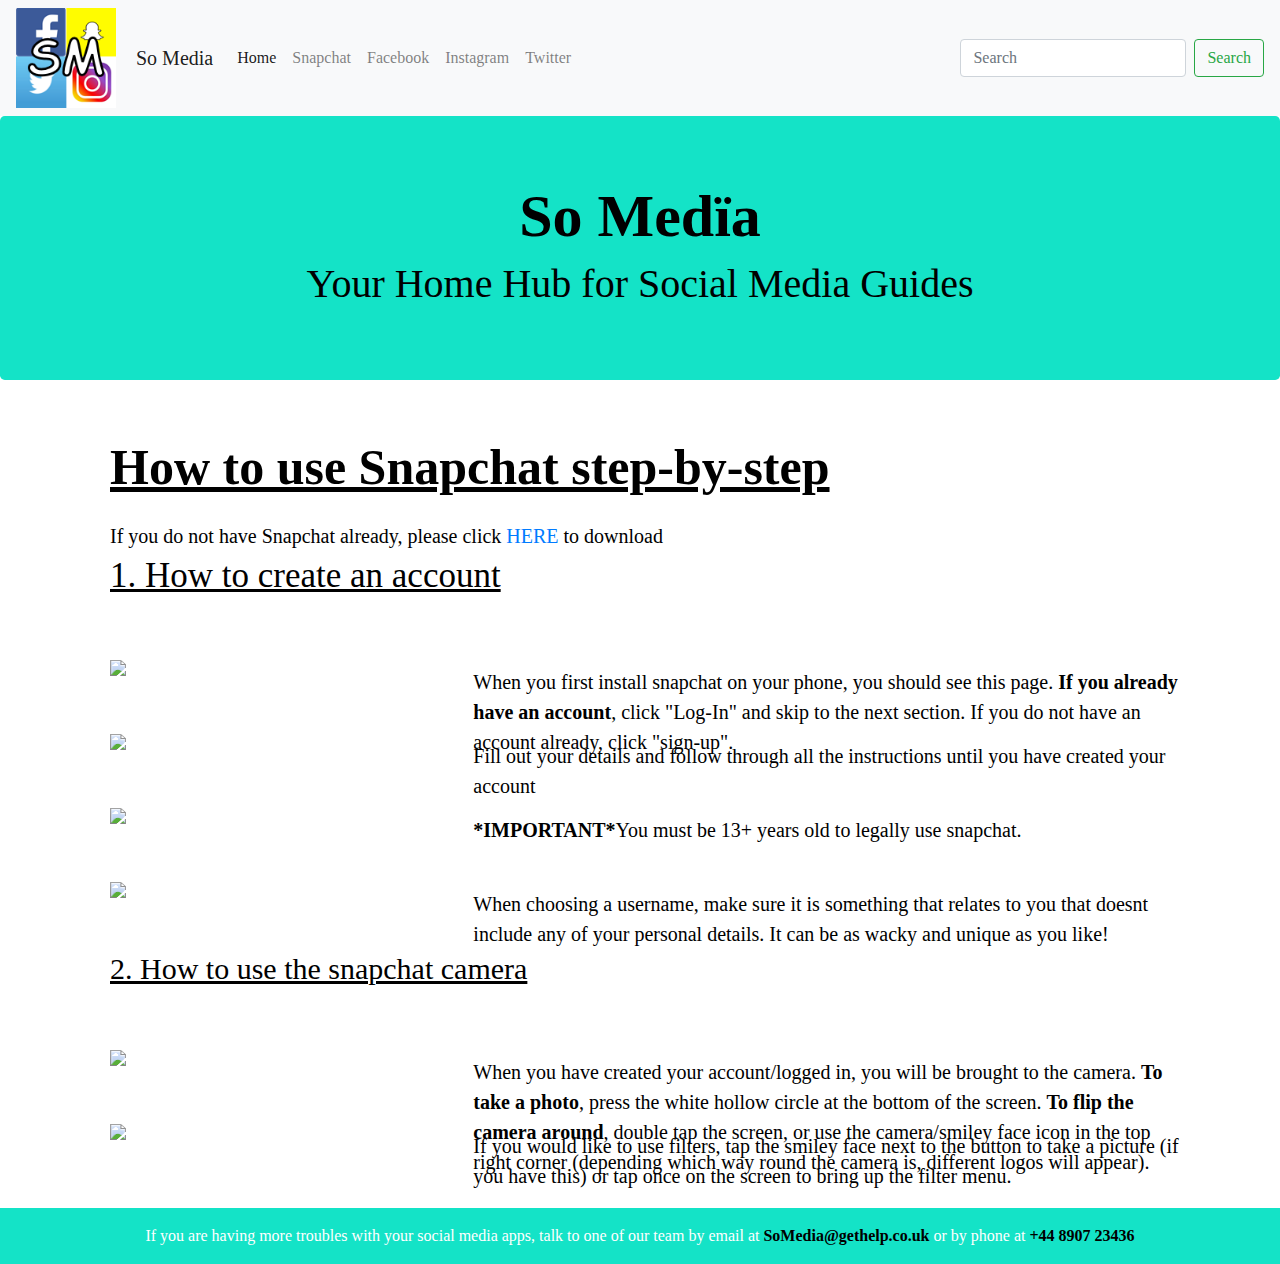
==== commit 1afa17d1: "Fixed logo naming" ====
--- a/Snapchat.html
+++ b/Snapchat.html
@@ -15,7 +15,7 @@
 
   <!-- Navbar -->
   <nav class="navbar navbar-expand-lg navbar-light bg-light">
-    <img src="images/website_logo.png" width="100" height="100" class="d-inline-block align-top" alt="">
+    <img src="images/website_logo.PNG" width="100" height="100" class="d-inline-block align-top" alt="">
     <a id='heading' class="navbar-brand" href="#"> So Media
       </a>
     <button class="navbar-toggler" type="button" data-toggle="collapse" data-target="#navbarNavAltMarkup" aria-controls="navbarNavAltMarkup" aria-expanded="false" aria-label="Toggle navigation">
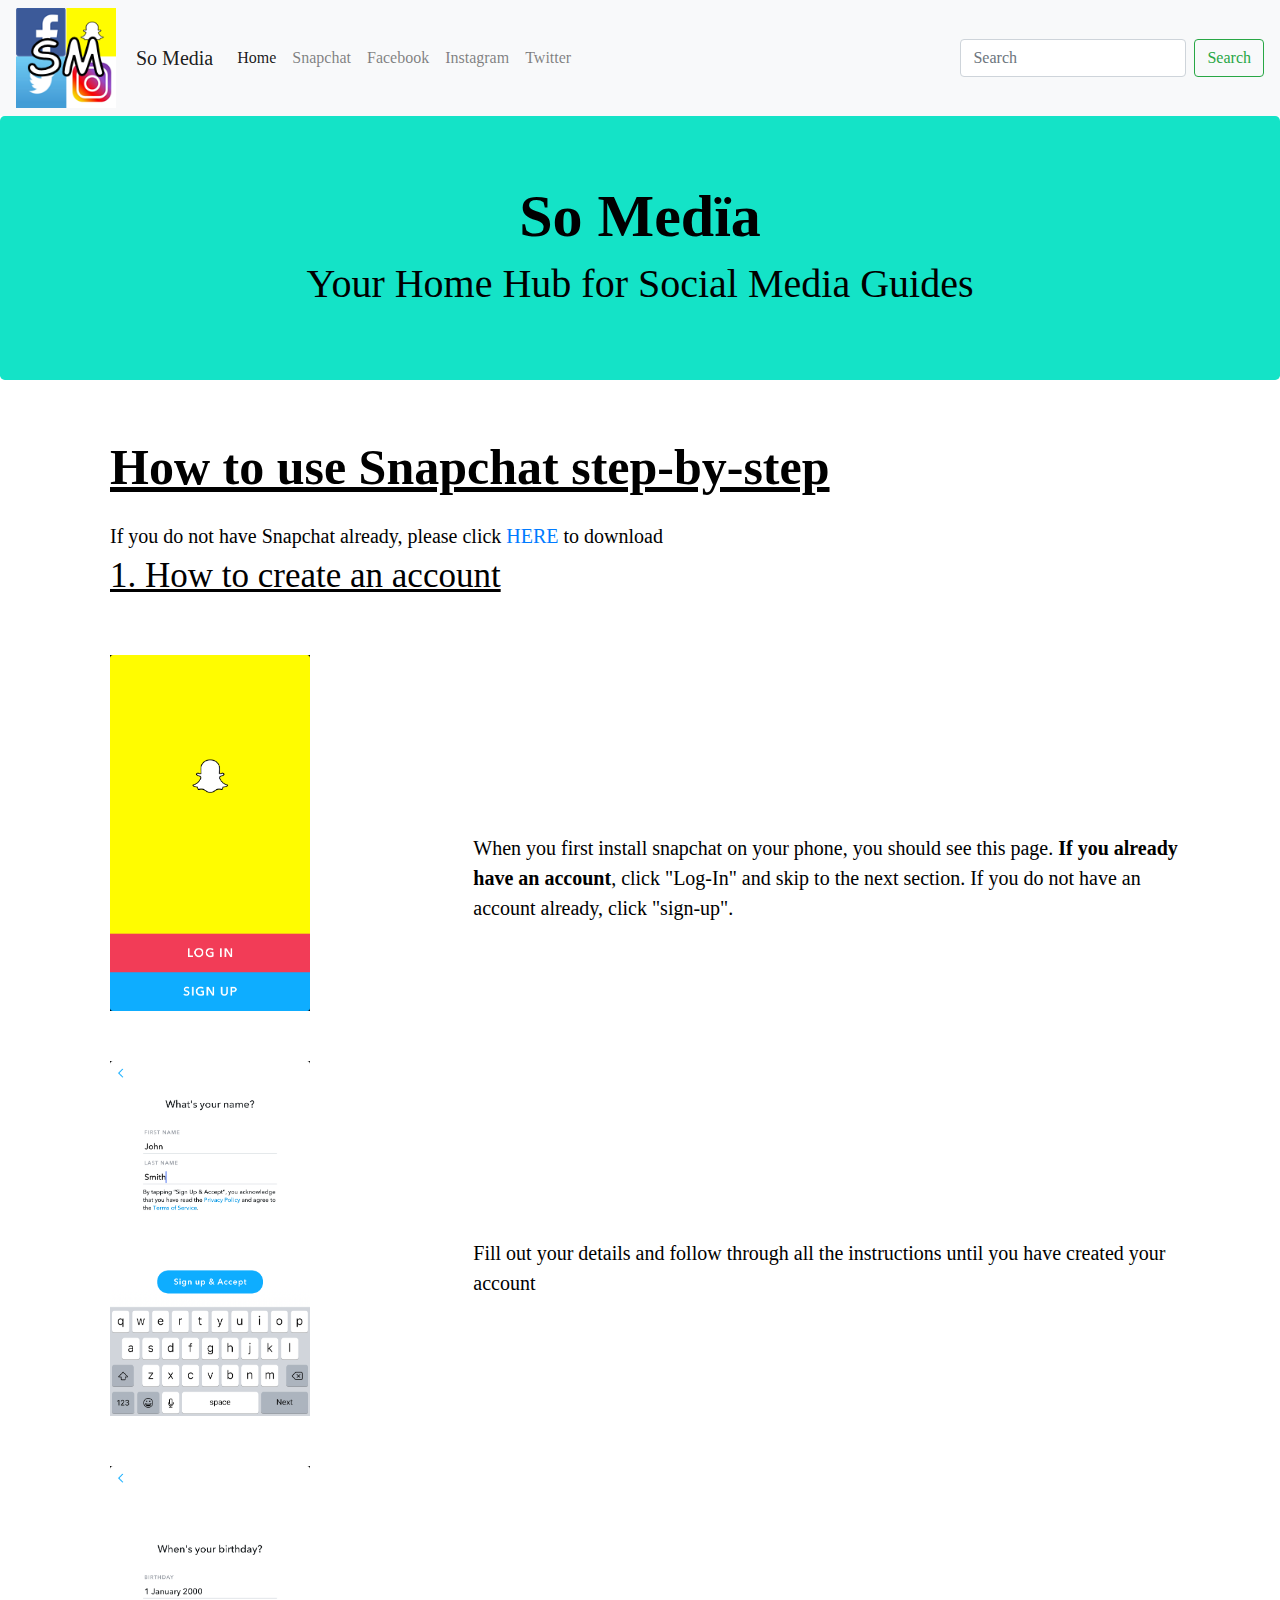
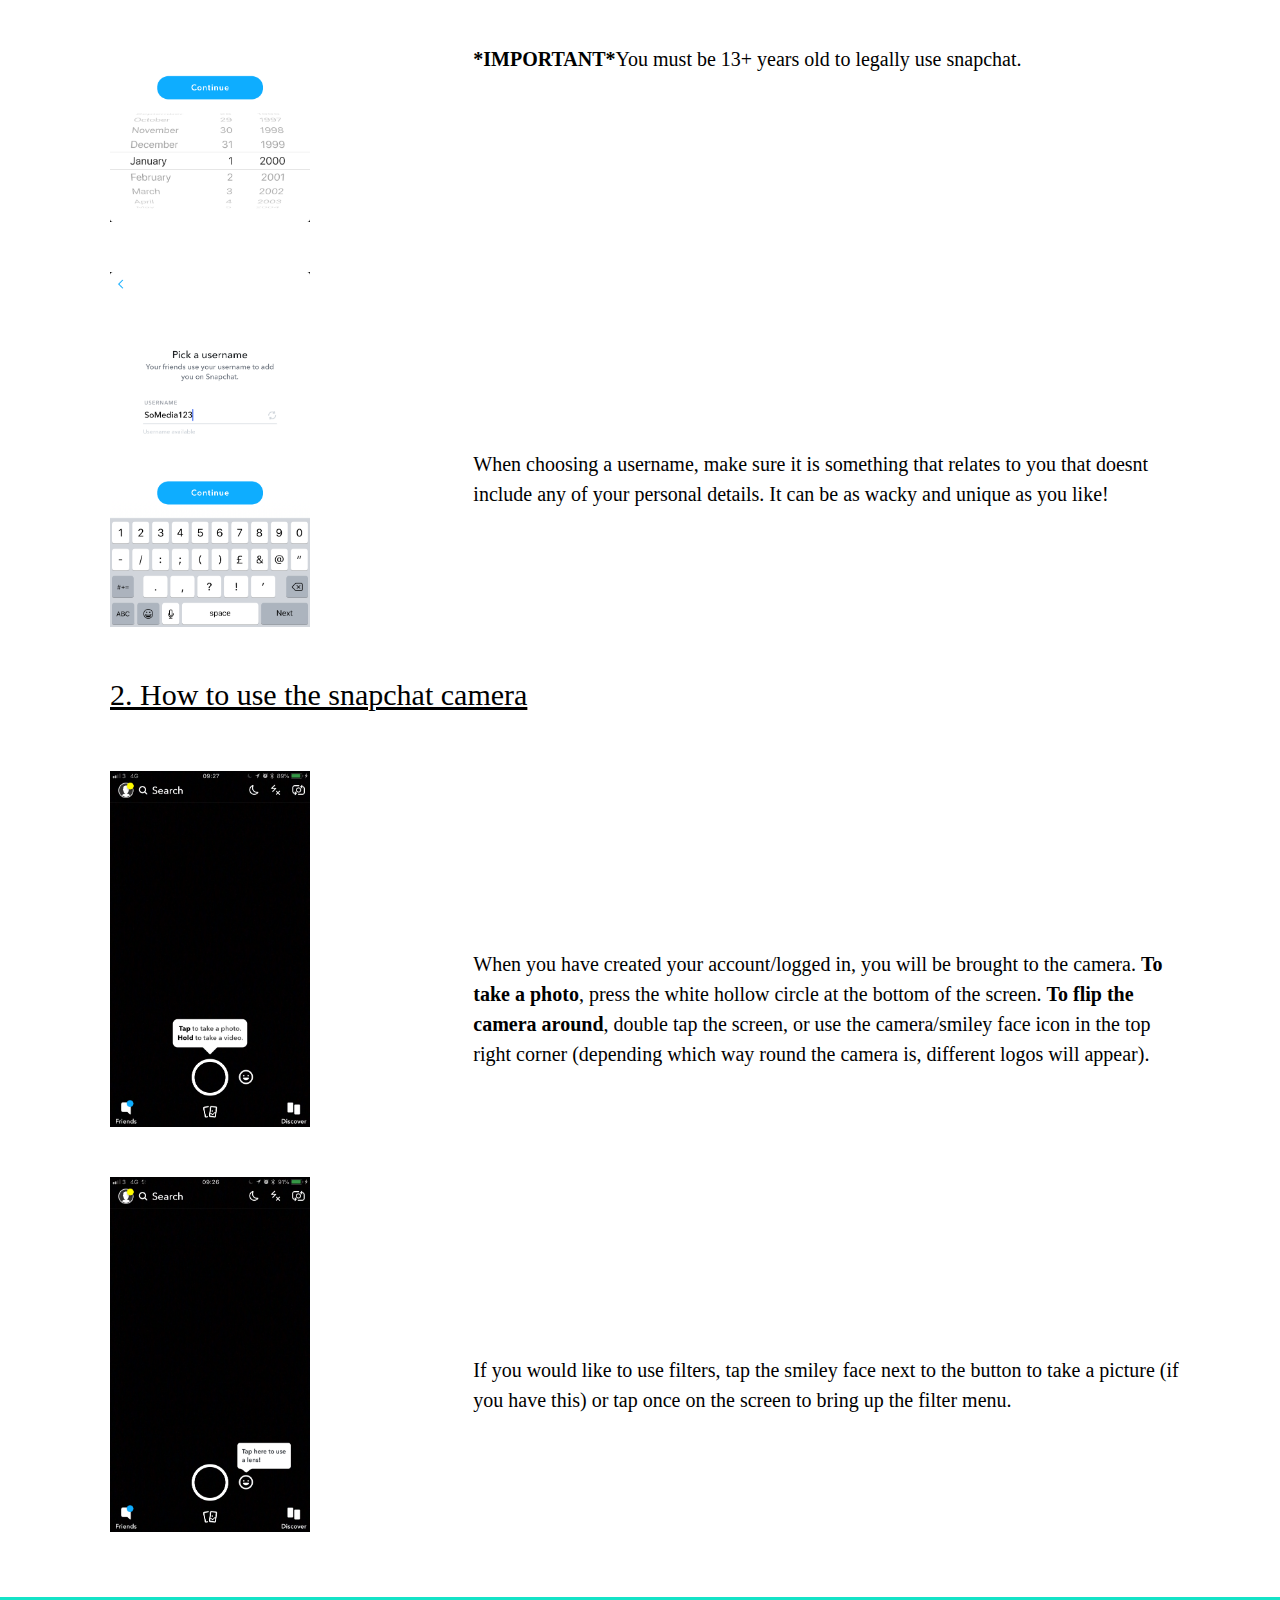
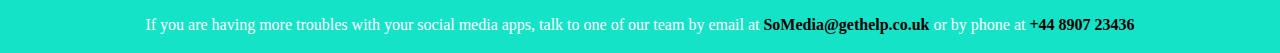
==== commit f03a7a91: "change imnages" ====
--- a/Snapchat.html
+++ b/Snapchat.html
@@ -59,7 +59,7 @@
 
     <div class='row'>
       <div class='col-sm-4'>
-        <img class="snapchat-image img-responsive" src="Website-Images/IMG_3070.png">
+        <img class="snapchat-image img-responsive" src="Website-Images/IMG_3070.PNG">
       </div>
       <div class='col-sm-8'>
         <p style="font-size:20px;">When you first install snapchat on your phone, you should see this page.<strong> If you already have an account</strong>, click "Log-In" and skip to the next section. If you do not have an account already, click "sign-up".</p>
@@ -69,7 +69,7 @@
 
     <div class='row'>
       <div class='col-sm-4'>
-        <img class="snapchat-image img-responsive" src="Website-Images/IMG_3071.png">
+        <img class="snapchat-image img-responsive" src="Website-Images/IMG_3071.PNG">
       </div>
       <div class='col-sm-8'>
         <p style="font-size:20px;">Fill out your details and follow through all the instructions until you have created your account</p>
@@ -78,7 +78,7 @@
 
     <div class='row'>
       <div class='col-sm-4'>
-        <img class="snapchat-image img-responsive" src="Website-Images/IMG_3072.png">
+        <img class="snapchat-image img-responsive" src="Website-Images/IMG_3072.PNG">
       </div>
       <div class='col-sm-8'>
         <p style="font-size:20px;"><strong>*IMPORTANT*</strong>You must be 13+ years old to legally use snapchat.</p>
@@ -87,7 +87,7 @@
 
     <div class='row'>
       <div class='col-sm-4'>
-        <img class="snapchat-image img-responsive" src="Website-Images/IMG_3073.png">
+        <img class="snapchat-image img-responsive" src="Website-Images/IMG_3073.PNG">
       </div>
       <div class='col-sm-8'>
         <p style="font-size:20px;">When choosing a username, make sure it is something that relates to you that doesnt include any of your personal details. It can be as wacky and unique as you like!</p>
@@ -104,7 +104,7 @@
     </div>
     <div class='row'>
       <div class='col-sm-4'>
-        <img class="snapchat-image img-responsive" src="Website-Images/IMG_3077.png">
+        <img class="snapchat-image img-responsive" src="Website-Images/IMG_3077.PNG">
       </div>
 
       <div class='col-sm-8'>
@@ -115,7 +115,7 @@
     </div>
     <div class='row'>
       <div class='col-sm-4'>
-        <img class="snapchat-image img-responsive" src="Website-Images/IMG_3075.png">
+        <img class="snapchat-image img-responsive" src="Website-Images/IMG_3075.PNG">
       </div>
       <div class='col-sm-8'>
         <p style="font-size:20px;">If you would like to use filters, tap the smiley face next to the button to take a picture (if you have this) or tap once on the screen to bring up the filter menu.</p>
